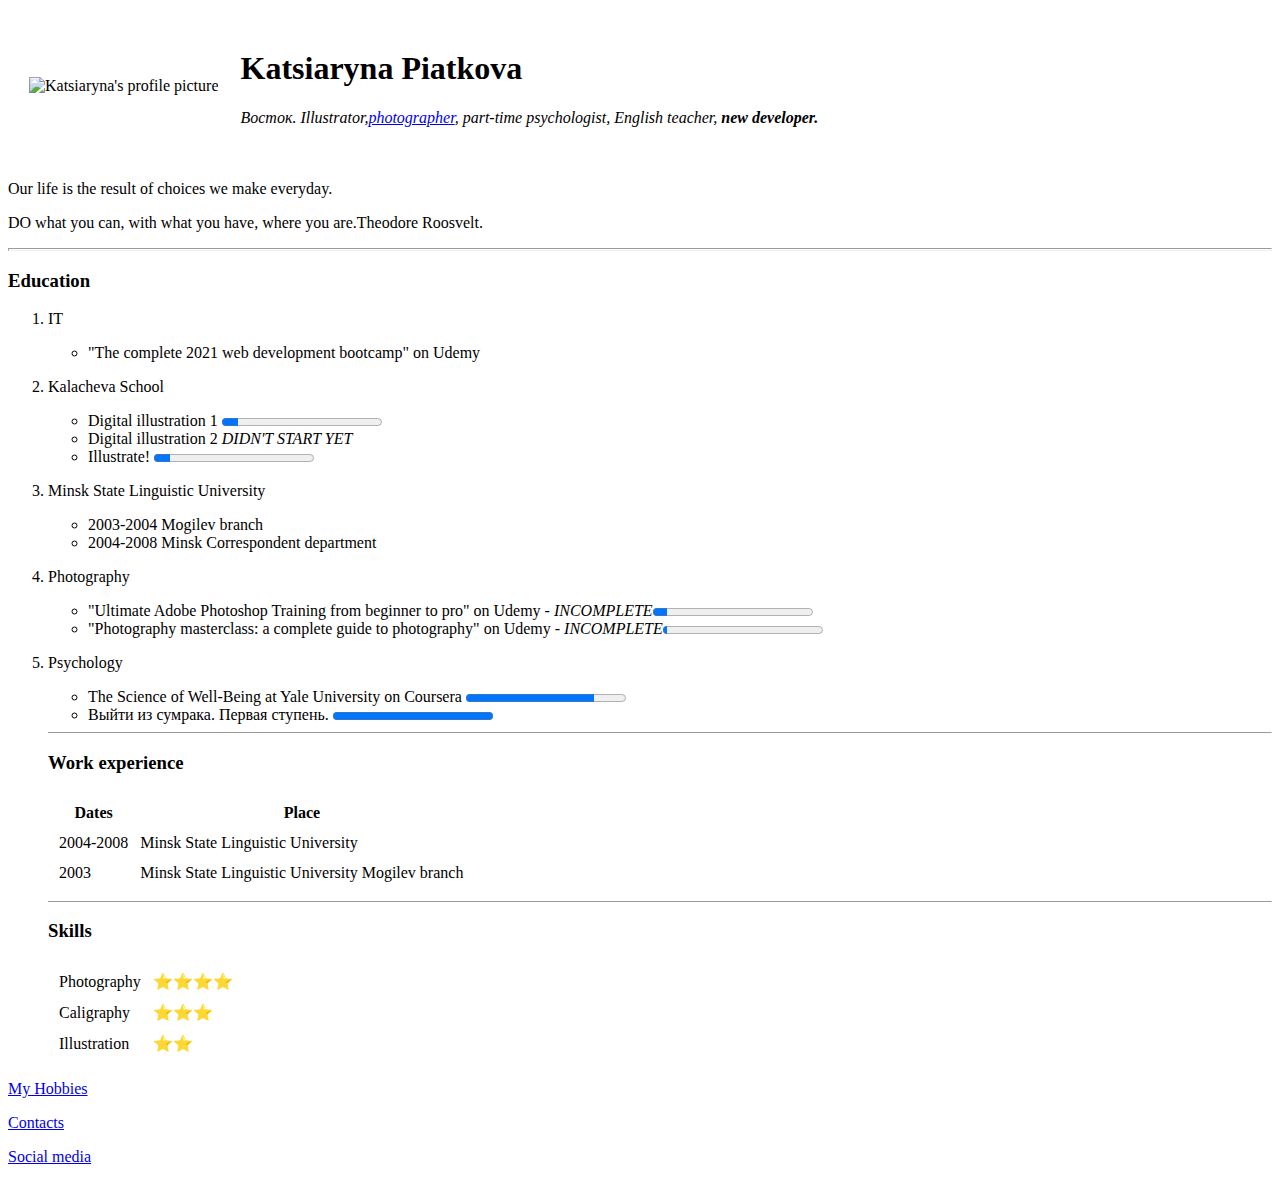
==== index.html @ c6069127 "Add files via upload" ====
<!DOCTYPE html>
<html lang="en" dir="ltr">

<head>
  <meta charset="utf-8">
  <table cellspacing="20">
    <tr>
      <td> <img src="/Users/katsiaryna_piatkova/Documents/WEB DEVELOPMENT/HTML - Personal site/images/imageonline-co-resizedimage (1).jpg" alt="Katsiaryna's profile picture" size></td>
      <td>
        <h1> Katsiaryna Piatkova </h1>
        <p><em>Восток.
            Illustrator,<a href="https://www.flickr.com/photos/171564063@N02/galleries">photographer</a>, part-time psychologist, English teacher, <strong>new developer.</strong></em></p>
      </td>
    </tr>
  </table>

  <title> Katsiaryna's Personal site</title>
</head>

<body>

  <br*2>
    <p> Our life is the result of choices we make everyday. </p>
    <p> DO what you can, with what you have, where you are.Theodore Roosvelt. </p>
    <hr size="3">
       <h3>Education</h3>
    <ol>
      <li>
        <p>IT</p>
      </li>
      <ul>
        <li>"The complete 2021 web development bootcamp" on Udemy</li>
      </ul>
      <li>
        <p>Kalacheva School</p>
      </li>
      <ul>
        <li>Digital illustration 1 <strong> <progress value="10" max="100">0%</progress></strong></li>
        <li>Digital illustration 2 <em>DIDN'T START YET</em></li>
        <li>Illustrate! <strong> <progress value="10" max="100">0%</progress></strong></li>
      </ul>
      <li>
        <p>Minsk State Linguistic University</p>
      </li>
      <ul>
        <li>2003-2004 Mogilev branch</li>
        <li>2004-2008 Minsk Correspondent department</li>

      </ul>
      <li>
        <p>Photography</p>
      </li>
      <ul>
        <li>"Ultimate Adobe Photoshop Training from beginner to pro" on Udemy - <em>INCOMPLETE</em><progress value="9" max="100">0%</progress></li>
        <li>"Photography masterclass: a complete guide to photography" on Udemy - <em>INCOMPLETE</em><progress value="3" max="100">0%</progress></li>
      </ul>
      <li>
        <p>Psychology</p>
      </li>
      <ul>
        <li>The Science of Well-Being at Yale University on Coursera <progress value="80" max="100">0%</progress> </li>
        <li>Выйти из сумрака. Первая ступень. <progress value="100" max="100">0%</progress></li>
      </ul>
      <hr size "3">
      <h3>Work experience</h3>
      <table cellspacing="10">
        <thead>
          <tr>
            <th>Dates</th>
            <th>Place</th>
          </tr>
        </thead>
        <tbody>
          <tr>
            <td> 2004-2008</td>
            <td> Minsk State Linguistic University</td>
          </tr>
          <tr>
            <td>2003</td>
            <td>Minsk State Linguistic University Mogilev branch</td>
          </tr>
        </tbody>
      </table>
      <hr size "3">
      <h3>Skills</h3>
      <table cellspacing="10">
        <tr>
          <td>Photography</td>
          <td>⭐️⭐️⭐️⭐️</td>
        </tr>
        <tr>
          <td>Caligraphy</td>
          <td>⭐️⭐️⭐️</td>
        </tr>
        <tr>
          <td>Illustration </td>
          <td>⭐️⭐️</td>
        </tr>
      </table>
    </ol>
    <a href="hobbies.html">My Hobbies</a>
    <br>
    <p> <a href="contact me.html">Contacts</a></p>
    <p> <a href="social media.html"> Social media</a> </p>




</body>


</html>
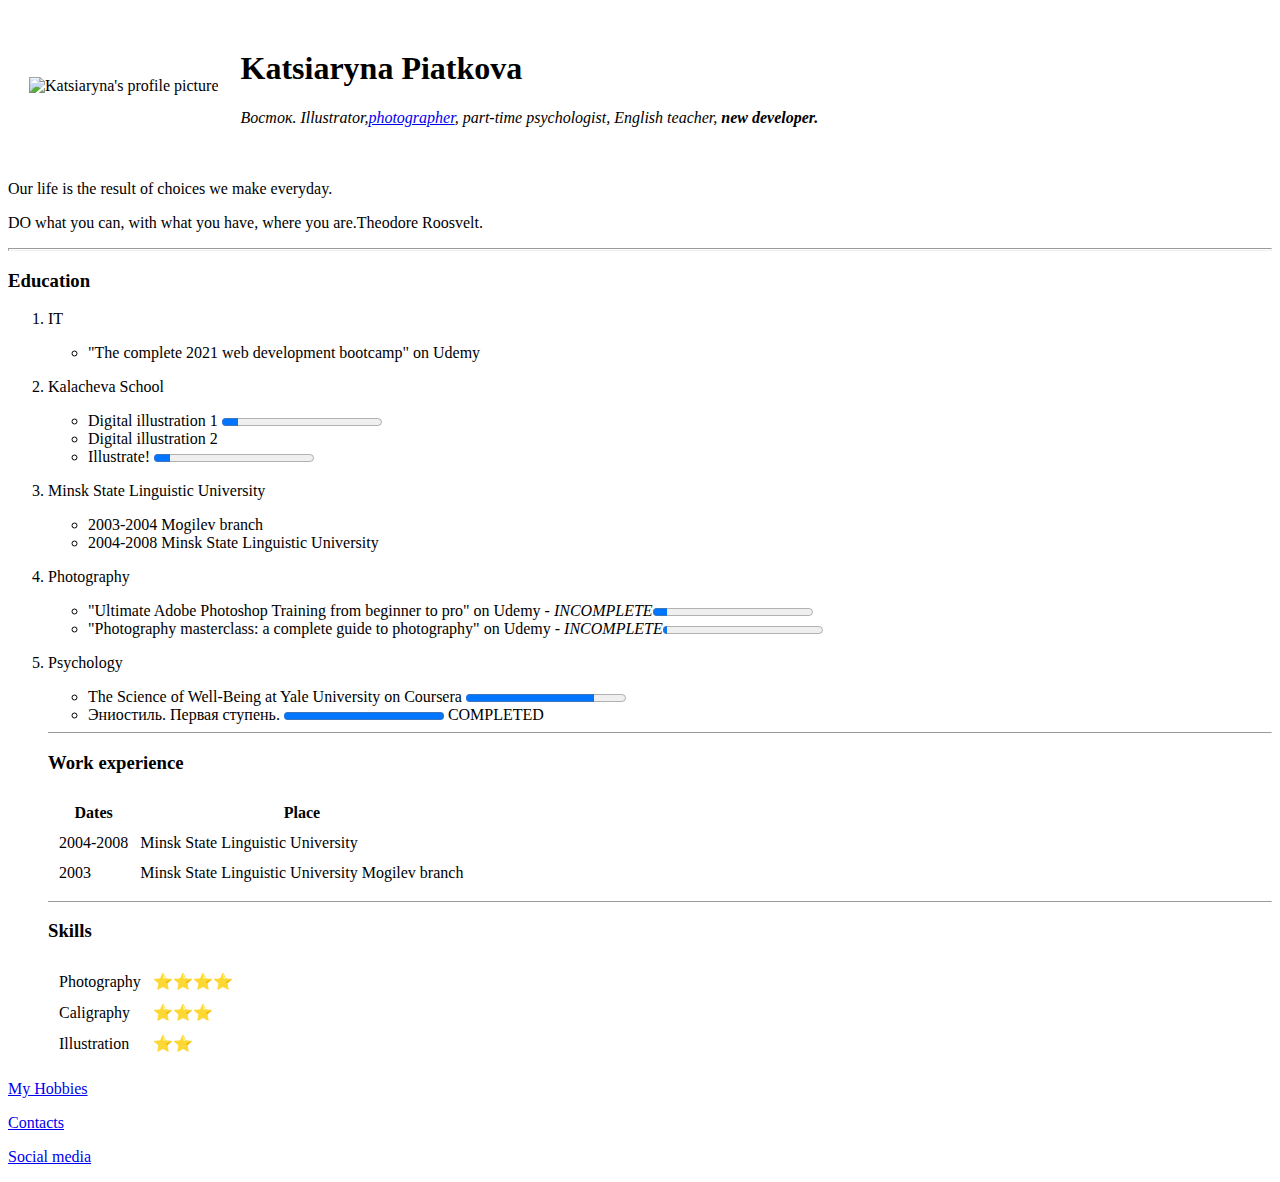
==== commit e867b0b9: "Add files via upload" ====
--- a/index.html
+++ b/index.html
@@ -5,7 +5,7 @@
   <meta charset="utf-8">
   <table cellspacing="20">
     <tr>
-      <td> <img src="/Users/katsiaryna_piatkova/Documents/WEB DEVELOPMENT/HTML - Personal site/images/imageonline-co-resizedimage (1).jpg" alt="Katsiaryna's profile picture" size></td>
+      <td> <img src="/Users/katsiaryna_piatkova/Documents/WEB DEVELOPMENT/HTML - Personal site/images/Katsiaryna profile pic.jpg" alt="Katsiaryna's profile picture" size></td>
       <td>
         <h1> Katsiaryna Piatkova </h1>
         <p><em>Восток.
@@ -36,7 +36,7 @@
       </li>
       <ul>
         <li>Digital illustration 1 <strong> <progress value="10" max="100">0%</progress></strong></li>
-        <li>Digital illustration 2 <em>DIDN'T START YET</em></li>
+        <li>Digital illustration 2</li>
         <li>Illustrate! <strong> <progress value="10" max="100">0%</progress></strong></li>
       </ul>
       <li>
@@ -44,7 +44,7 @@
       </li>
       <ul>
         <li>2003-2004 Mogilev branch</li>
-        <li>2004-2008 Minsk Correspondent department</li>
+        <li>2004-2008 Minsk State Linguistic University</li>
 
       </ul>
       <li>
@@ -59,7 +59,7 @@
       </li>
       <ul>
         <li>The Science of Well-Being at Yale University on Coursera <progress value="80" max="100">0%</progress> </li>
-        <li>Выйти из сумрака. Первая ступень. <progress value="100" max="100">0%</progress></li>
+        <li> Эниостиль. Первая ступень. <progress value="100" max="100">0%</progress> COMPLETED</li>
       </ul>
       <hr size "3">
       <h3>Work experience</h3>
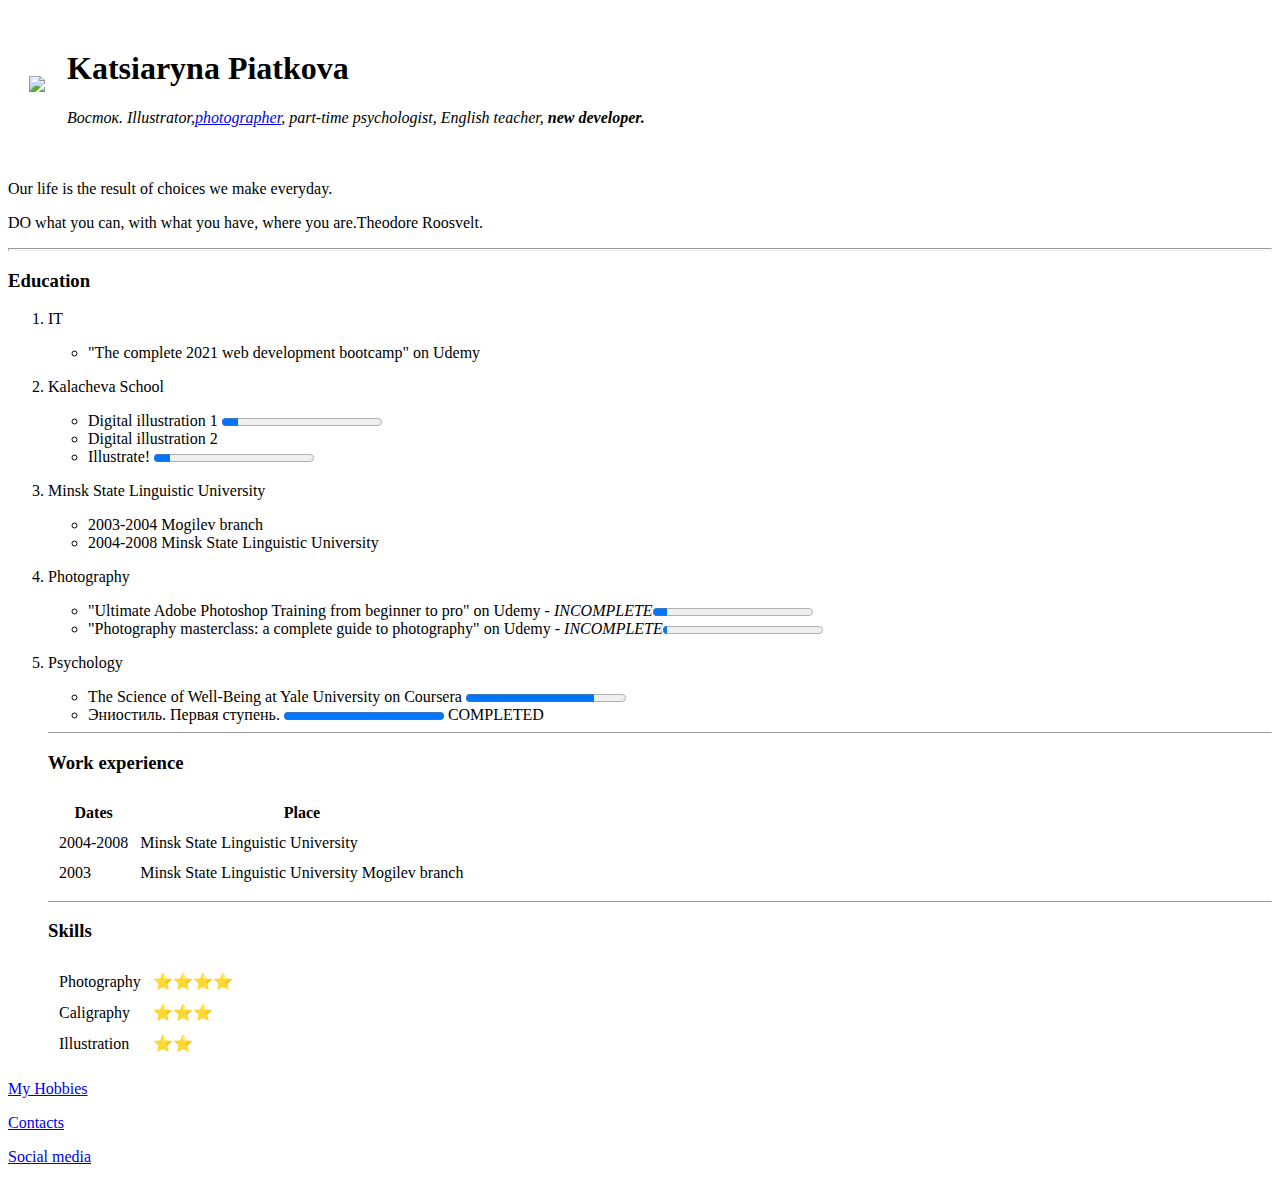
==== commit f9c51d33: "Update index.html" ====
--- a/index.html
+++ b/index.html
@@ -5,7 +5,7 @@
   <meta charset="utf-8">
   <table cellspacing="20">
     <tr>
-      <td> <img src="/Users/katsiaryna_piatkova/Documents/WEB DEVELOPMENT/HTML - Personal site/images/Katsiaryna profile pic.jpg" alt="Katsiaryna's profile picture" size></td>
+      <td> <img src="https://github.com/Piatkova/personal-website-trial/blob/main/circle-cropped%20(1).png" size></td>
       <td>
         <h1> Katsiaryna Piatkova </h1>
         <p><em>Восток.
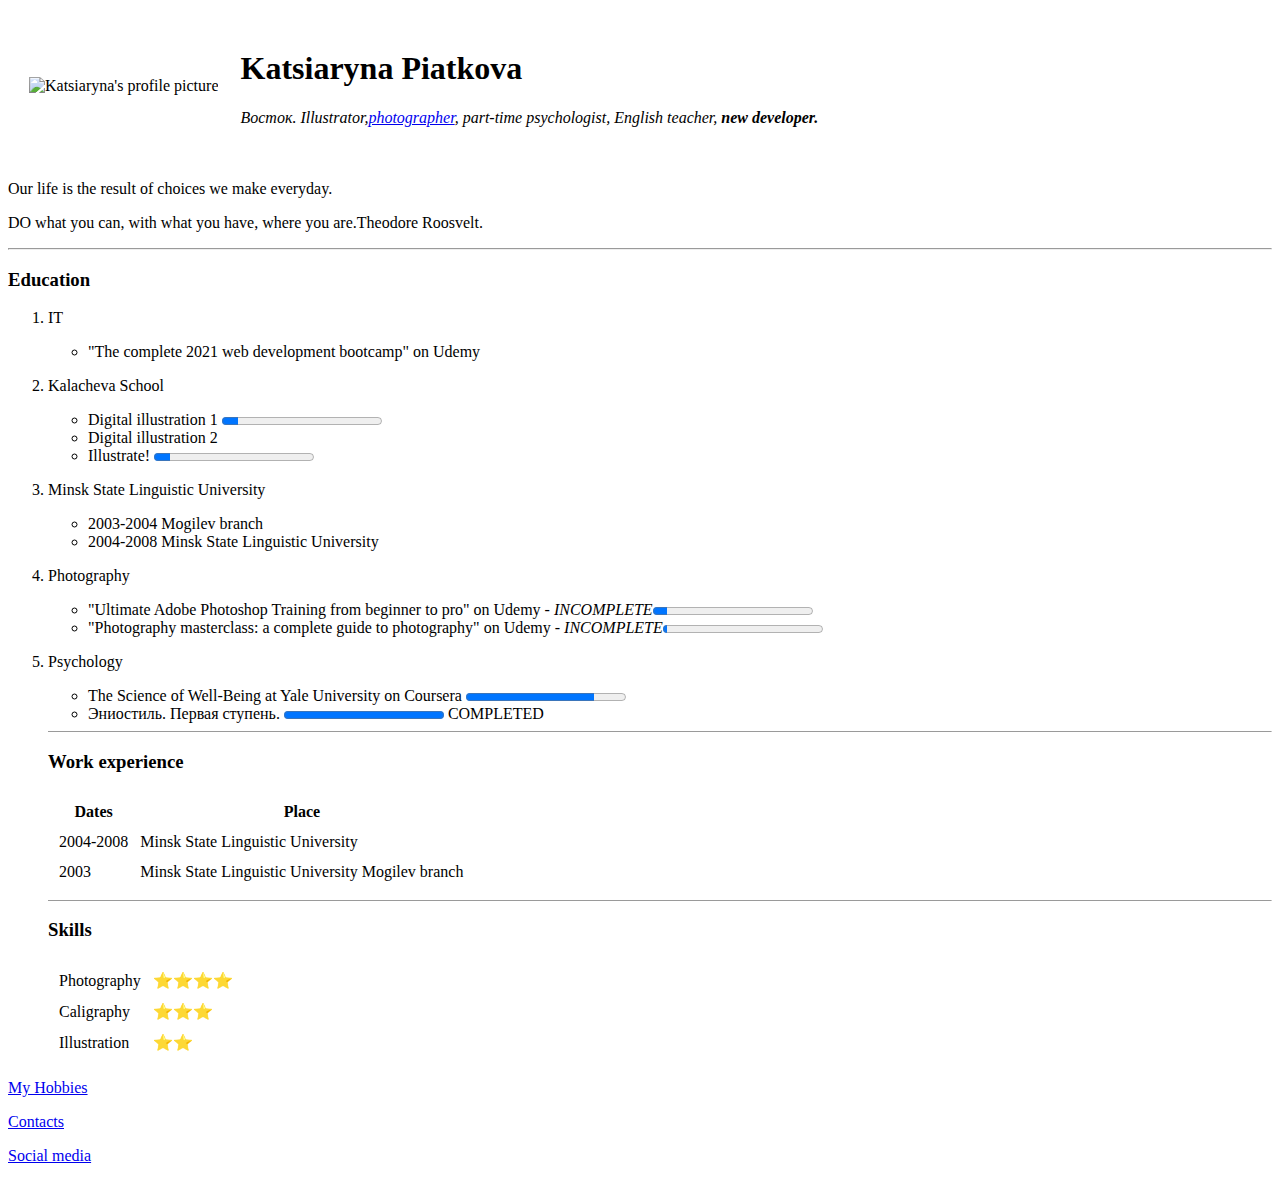
==== commit 97de597a: "Add files via upload" ====
--- a/index.html
+++ b/index.html
@@ -5,7 +5,7 @@
   <meta charset="utf-8">
   <table cellspacing="20">
     <tr>
-      <td> <img src="https://github.com/Piatkova/personal-website-trial/blob/main/circle-cropped%20(1).png" size></td>
+      <td> <img src="/Users/katsiaryna_piatkova/Documents/WEB DEVELOPMENT/HTML - Personal site/circle-cropped (1).png" alt="Katsiaryna's profile picture" size></td>
       <td>
         <h1> Katsiaryna Piatkova </h1>
         <p><em>Восток.
@@ -15,98 +15,100 @@
   </table>
 
   <title> Katsiaryna's Personal site</title>
+<link rel="stylesheet" href="css/styles.css">
+
 </head>
 
-<body>
 
-  <br*2>
-    <p> Our life is the result of choices we make everyday. </p>
-    <p> DO what you can, with what you have, where you are.Theodore Roosvelt. </p>
-    <hr size="3">
-       <h3>Education</h3>
-    <ol>
-      <li>
-        <p>IT</p>
-      </li>
-      <ul>
-        <li>"The complete 2021 web development bootcamp" on Udemy</li>
-      </ul>
-      <li>
-        <p>Kalacheva School</p>
-      </li>
-      <ul>
-        <li>Digital illustration 1 <strong> <progress value="10" max="100">0%</progress></strong></li>
-        <li>Digital illustration 2</li>
-        <li>Illustrate! <strong> <progress value="10" max="100">0%</progress></strong></li>
-      </ul>
-      <li>
-        <p>Minsk State Linguistic University</p>
-      </li>
-      <ul>
-        <li>2003-2004 Mogilev branch</li>
-        <li>2004-2008 Minsk State Linguistic University</li>
 
-      </ul>
-      <li>
-        <p>Photography</p>
-      </li>
-      <ul>
-        <li>"Ultimate Adobe Photoshop Training from beginner to pro" on Udemy - <em>INCOMPLETE</em><progress value="9" max="100">0%</progress></li>
-        <li>"Photography masterclass: a complete guide to photography" on Udemy - <em>INCOMPLETE</em><progress value="3" max="100">0%</progress></li>
-      </ul>
-      <li>
-        <p>Psychology</p>
-      </li>
-      <ul>
-        <li>The Science of Well-Being at Yale University on Coursera <progress value="80" max="100">0%</progress> </li>
-        <li> Эниостиль. Первая ступень. <progress value="100" max="100">0%</progress> COMPLETED</li>
-      </ul>
-      <hr size "3">
-      <h3>Work experience</h3>
-      <table cellspacing="10">
-        <thead>
-          <tr>
-            <th>Dates</th>
-            <th>Place</th>
-          </tr>
-        </thead>
-        <tbody>
-          <tr>
-            <td> 2004-2008</td>
-            <td> Minsk State Linguistic University</td>
-          </tr>
-          <tr>
-            <td>2003</td>
-            <td>Minsk State Linguistic University Mogilev branch</td>
-          </tr>
-        </tbody>
-      </table>
-      <hr size "3">
-      <h3>Skills</h3>
-      <table cellspacing="10">
+<br*2>
+  <p> Our life is the result of choices we make everyday. </p>
+  <p> DO what you can, with what you have, where you are.Theodore Roosvelt. </p>
+  <hr>
+  <h3>Education</h3>
+  <ol>
+    <li>
+      <p>IT</p>
+    </li>
+    <ul>
+      <li>"The complete 2021 web development bootcamp" on Udemy</li>
+    </ul>
+    <li>
+      <p>Kalacheva School</p>
+    </li>
+    <ul>
+      <li>Digital illustration 1 <strong> <progress value="10" max="100">0%</progress></strong></li>
+      <li>Digital illustration 2</li>
+      <li>Illustrate! <strong> <progress value="10" max="100">0%</progress></strong></li>
+    </ul>
+    <li>
+      <p>Minsk State Linguistic University</p>
+    </li>
+    <ul>
+      <li>2003-2004 Mogilev branch</li>
+      <li>2004-2008 Minsk State Linguistic University</li>
+
+    </ul>
+    <li>
+      <p>Photography</p>
+    </li>
+    <ul>
+      <li>"Ultimate Adobe Photoshop Training from beginner to pro" on Udemy - <em>INCOMPLETE</em><progress value="9" max="100">0%</progress></li>
+      <li>"Photography masterclass: a complete guide to photography" on Udemy - <em>INCOMPLETE</em><progress value="3" max="100">0%</progress></li>
+    </ul>
+    <li>
+      <p>Psychology</p>
+    </li>
+    <ul>
+      <li>The Science of Well-Being at Yale University on Coursera <progress value="80" max="100">0%</progress> </li>
+      <li> Эниостиль. Первая ступень. <progress value="100" max="100">0%</progress> COMPLETED</li>
+    </ul>
+    <hr size "3">
+    <h3>Work experience</h3>
+    <table cellspacing="10">
+      <thead>
         <tr>
-          <td>Photography</td>
-          <td>⭐️⭐️⭐️⭐️</td>
+          <th>Dates</th>
+          <th>Place</th>
+        </tr>
+      </thead>
+      <tbody>
+        <tr>
+          <td> 2004-2008</td>
+          <td> Minsk State Linguistic University</td>
         </tr>
         <tr>
-          <td>Caligraphy</td>
-          <td>⭐️⭐️⭐️</td>
+          <td>2003</td>
+          <td>Minsk State Linguistic University Mogilev branch</td>
         </tr>
-        <tr>
-          <td>Illustration </td>
-          <td>⭐️⭐️</td>
-        </tr>
-      </table>
-    </ol>
-    <a href="hobbies.html">My Hobbies</a>
-    <br>
-    <p> <a href="contact me.html">Contacts</a></p>
-    <p> <a href="social media.html"> Social media</a> </p>
+      </tbody>
+    </table>
+    <hr size "3">
+    <h3>Skills</h3>
+    <table cellspacing="10">
+      <tr>
+        <td>Photography</td>
+        <td>⭐️⭐️⭐️⭐️</td>
+      </tr>
+      <tr>
+        <td>Caligraphy</td>
+        <td>⭐️⭐️⭐️</td>
+      </tr>
+      <tr>
+        <td>Illustration </td>
+        <td>⭐️⭐️</td>
+      </tr>
+    </table>
+  </ol>
+  <a href="hobbies.html">My Hobbies</a>
+  <br>
+  <p> <a href="contact me.html">Contacts</a></p>
+  <p> <a href="social media.html"> Social media</a> </p>
 
 
 
 
-</body>
+  </body>
 
 
 </html>
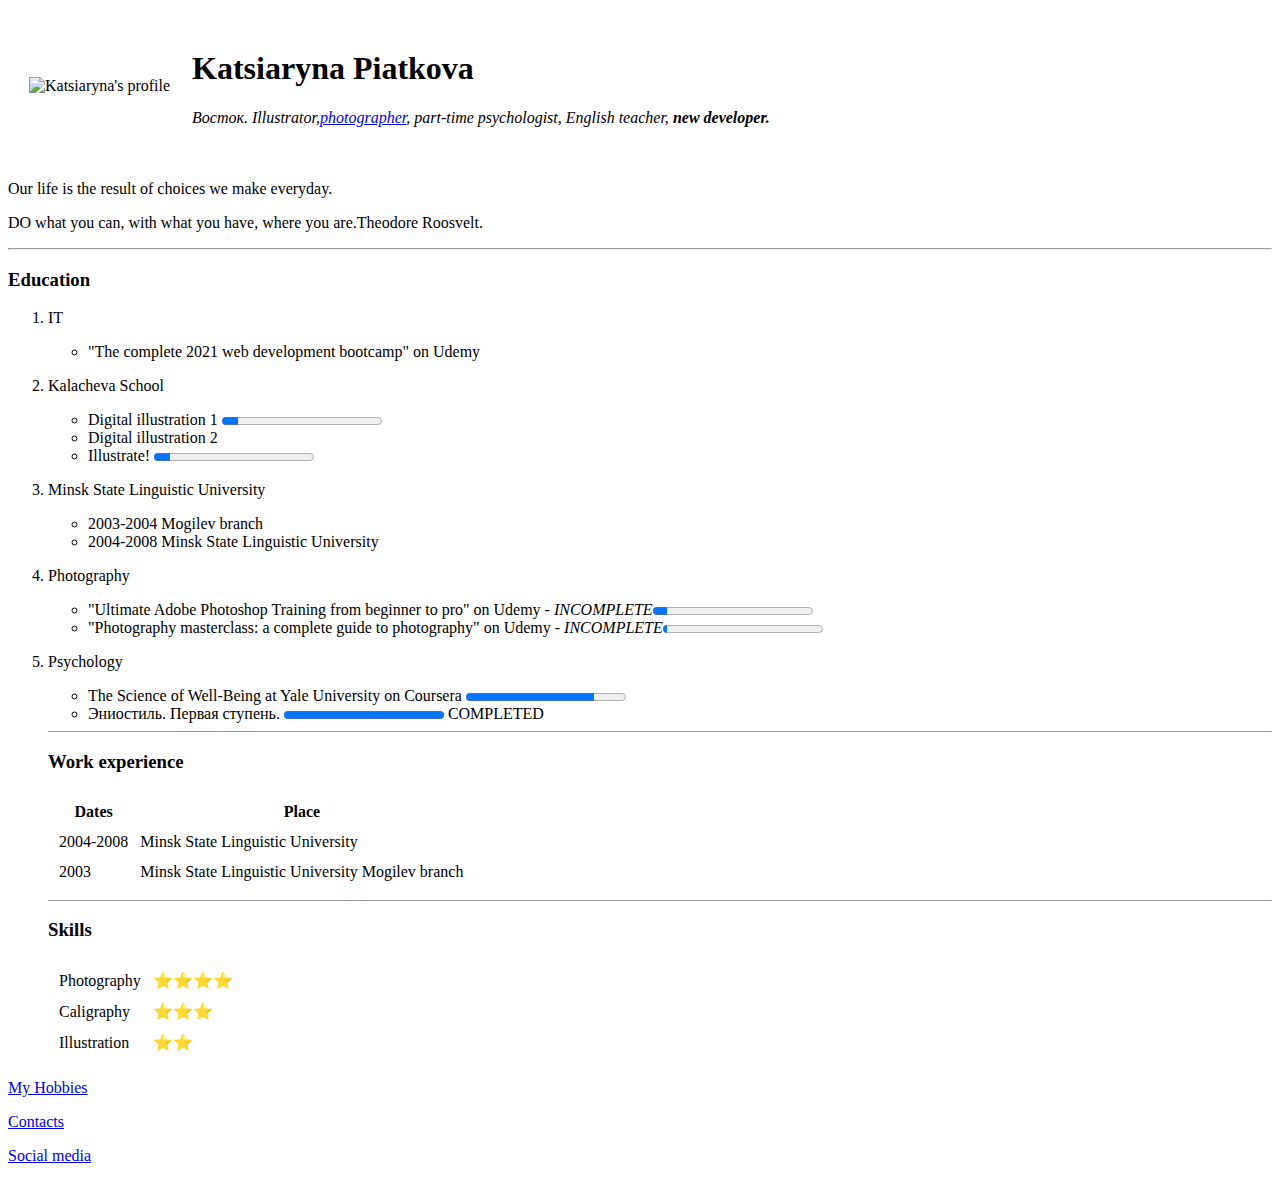
==== commit ca42da1c: "Add files via upload" ====
--- a/index.html
+++ b/index.html
@@ -5,7 +5,7 @@
   <meta charset="utf-8">
   <table cellspacing="20">
     <tr>
-      <td> <img src="/Users/katsiaryna_piatkova/Documents/WEB DEVELOPMENT/HTML - Personal site/circle-cropped (1).png" alt="Katsiaryna's profile picture" size></td>
+      <td> <img src="/Users/katsiaryna_piatkova/Documents/WEB DEVELOPMENT/HTML - Personal site/Katsiaryna profile pic.jpg" alt="Katsiaryna's profile"></td>
       <td>
         <h1> Katsiaryna Piatkova </h1>
         <p><em>Восток.
@@ -15,7 +15,7 @@
   </table>
 
   <title> Katsiaryna's Personal site</title>
-<link rel="stylesheet" href="css/styles.css">
+  <link rel="stylesheet" href="css/styles.css">
 
 </head>
 
